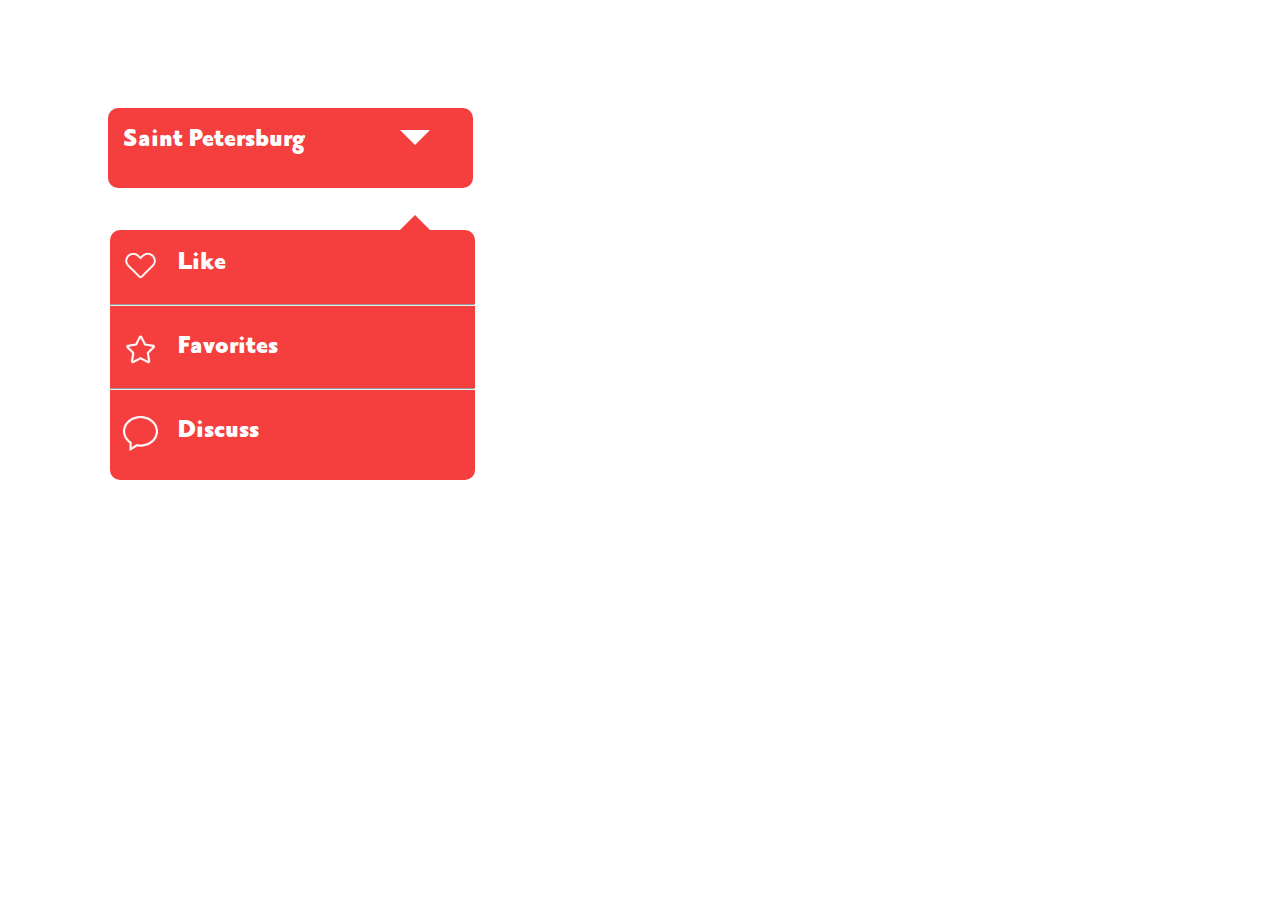
==== zuoye/app/pages/list.html @ e95e9589 "[he]{feat}:refactor files" ====
<!DOCTYPE HTML>
<html>
<head>
<style>
    @font-face {
        font-family: "myFont";
        src: url("../static/font21283/ChivasPrioriBlack.otf");
    }
    .topbox{
        position:relative;
        float:left;
        left:100px;
        top:100px;
        padding-top:20px;
        padding-left: 15px;
        width:350px;
        height:60px;
        text-align: left;
        line-height: 150%;
        background-color:rgb(245, 63, 63);
        border-radius: 10px;
    }
    span{
        font-family: "myFont",serif,"Bitstream Vera Serif";
        font-size:30px;
        color:white;
    }
    .triangle1{
        position:absolute;
        left:400px;
        top:130px;
        width:0px;
        height:0px;
        border:15px solid transparent;
        border-top:15px solid white;
    }
    .triangle2{
        position:absolute;
        left:400px;
        top:200px;
        width:0px;
        height:0px;
        border:15px solid transparent;
        border-bottom:15px solid rgb(245, 63, 63);
    }
    .bottombox{
        position:absolute;
        left:110px;
        top:230px;
        width:365px;
        height:250px;
        background-color: rgb(245, 63, 63);
        border-radius: 10px;
    }
    .pic{
        position:relative;
        width:60px;
        height:60px;
    }
    .pic1{
        position:absolute;
        right:15px;
        top:15px;
        width:35px; 
        height:35px; 
    }
</style>
</head>
<body>
    <div class="topbox"><span>Saint Petersburg</span></div>
    <div class="triangle1"></div>
    <div class="triangle2"></div>
    <div class="bottombox">
        <div float="left">
            <table>
                    <tr>
                        <th>
                            <div class="pic">
                                <img class="pic1"src="../static/heart.png" >
                            </div>
                        </th>
                        <th><span>Like</span></th>
                    </tr>
        </div>
        <div float="left">
        </div>
        <div float="left">
                <table>
                        <tr>
                            <th>
                                <div class="pic">
                                    <img class="pic1" src="../static/star.png"
                                </div>
                            </th>
                            <th><span>Favorites</span></th>
                        </tr>
            </div>
            <div float="left">
                <hr width:1px;>
            </div>
            <div float="left">
                    <table>
                            <tr>
                                <th>
                                    <div class="pic">
                                        <img class="pic1" src="../static/chat.png"
                                    </div>
                                </th>
                                <th><span>Discuss</span></th>
                            </tr>
                </div>
                <div float="left">
                    <hr width:1px;>
                </div>
</body>
</html>
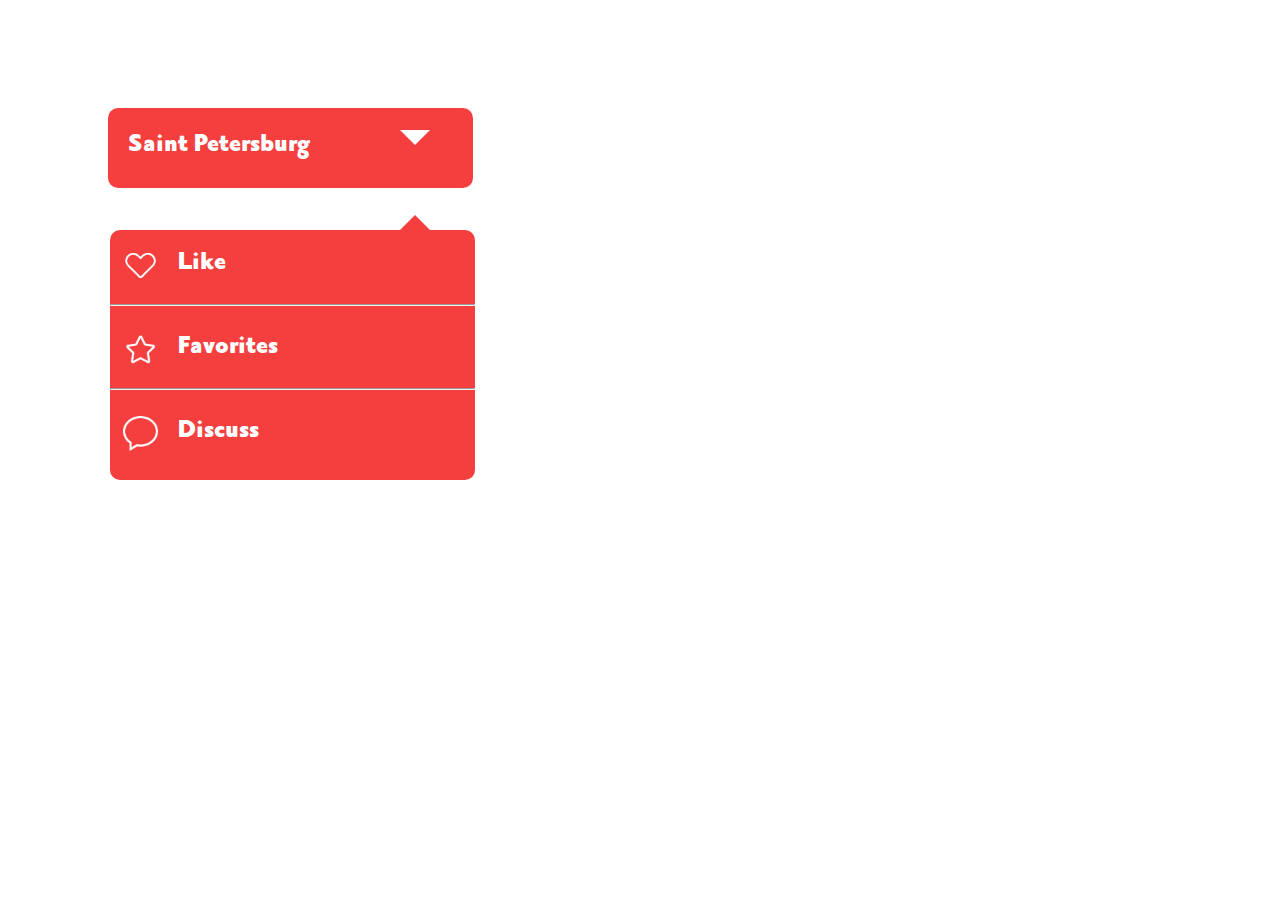
==== commit 81672afe: "[he]{feat}:add font-family style" ====
--- a/zuoye/app/pages/list.html
+++ b/zuoye/app/pages/list.html
@@ -1,70 +1,10 @@
 <!DOCTYPE HTML>
 <html>
 <head>
-<style>
-    @font-face {
-        font-family: "myFont";
-        src: url("../static/font21283/ChivasPrioriBlack.otf");
-    }
-    .topbox{
-        position:relative;
-        float:left;
-        left:100px;
-        top:100px;
-        padding-top:20px;
-        padding-left: 15px;
-        width:350px;
-        height:60px;
-        text-align: left;
-        line-height: 150%;
-        background-color:rgb(245, 63, 63);
-        border-radius: 10px;
-    }
-    span{
-        font-family: "myFont",serif,"Bitstream Vera Serif";
-        font-size:30px;
-        color:white;
-    }
-    .triangle1{
-        position:absolute;
-        left:400px;
-        top:130px;
-        width:0px;
-        height:0px;
-        border:15px solid transparent;
-        border-top:15px solid white;
-    }
-    .triangle2{
-        position:absolute;
-        left:400px;
-        top:200px;
-        width:0px;
-        height:0px;
-        border:15px solid transparent;
-        border-bottom:15px solid rgb(245, 63, 63);
-    }
-    .bottombox{
-        position:absolute;
-        left:110px;
-        top:230px;
-        width:365px;
-        height:250px;
-        background-color: rgb(245, 63, 63);
-        border-radius: 10px;
-    }
-    .pic{
-        position:relative;
-        width:60px;
-        height:60px;
-    }
-    .pic1{
-        position:absolute;
-        right:15px;
-        top:15px;
-        width:35px; 
-        height:35px; 
-    }
-</style>
+    <link rel="stylesheet" type="text/css" href="../styles/list.css">
+    <style>
+ 
+    </style>
 </head>
 <body>
     <div class="topbox"><span>Saint Petersburg</span></div>
@@ -89,7 +29,7 @@
                         <tr>
                             <th>
                                 <div class="pic">
-                                    <img class="pic1" src="../static/star.png"
+                                    <img class="pic1" src="../static/star.png">
                                 </div>
                             </th>
                             <th><span>Favorites</span></th>
@@ -103,7 +43,7 @@
                             <tr>
                                 <th>
                                     <div class="pic">
-                                        <img class="pic1" src="../static/chat.png"
+                                        <img class="pic1" src="../static/chat.png">
                                     </div>
                                 </th>
                                 <th><span>Discuss</span></th>
--- a/zuoye/app/styles/list.css
+++ b/zuoye/app/styles/list.css
@@ -0,0 +1,62 @@
+@font-face {
+    font-family: "myFont";
+    src: url("../static/font21283/ChivasPrioriBlack.otf");
+}
+.topbox{
+    position:relative;
+    float:left;
+    left:100px;
+    top:100px;
+    padding-top:25px;
+    padding-left: 20px;
+    width:345px;
+    height:55px;
+    text-align: left;
+    line-height: 150%;
+    background-color:rgb(245, 63, 63);
+    border-radius: 10px;
+}
+span{
+    font-family: "myFont",serif,"Bitstream Vera Serif";
+    font-size:30px;
+    color:white;
+}
+.triangle1{
+    position:absolute;
+    left:400px;
+    top:130px;
+    width:0px;
+    height:0px;
+    border:15px solid transparent;
+    border-top:15px solid white;
+}
+.triangle2{
+    position:absolute;
+    left:400px;
+    top:200px;
+    width:0px;
+    height:0px;
+    border:15px solid transparent;
+    border-bottom:15px solid rgb(245, 63, 63);
+}
+.bottombox{
+    position:absolute;
+    left:110px;
+    top:230px;
+    width:365px;
+    height:250px;
+    background-color: rgb(245, 63, 63);
+    border-radius: 10px;
+}
+.pic{
+    position:relative;
+    width:60px;
+    height:60px;
+}
+.pic1{
+    position:absolute;
+    right:15px;
+    top:15px;
+    width:35px; 
+    height:35px; 
+}